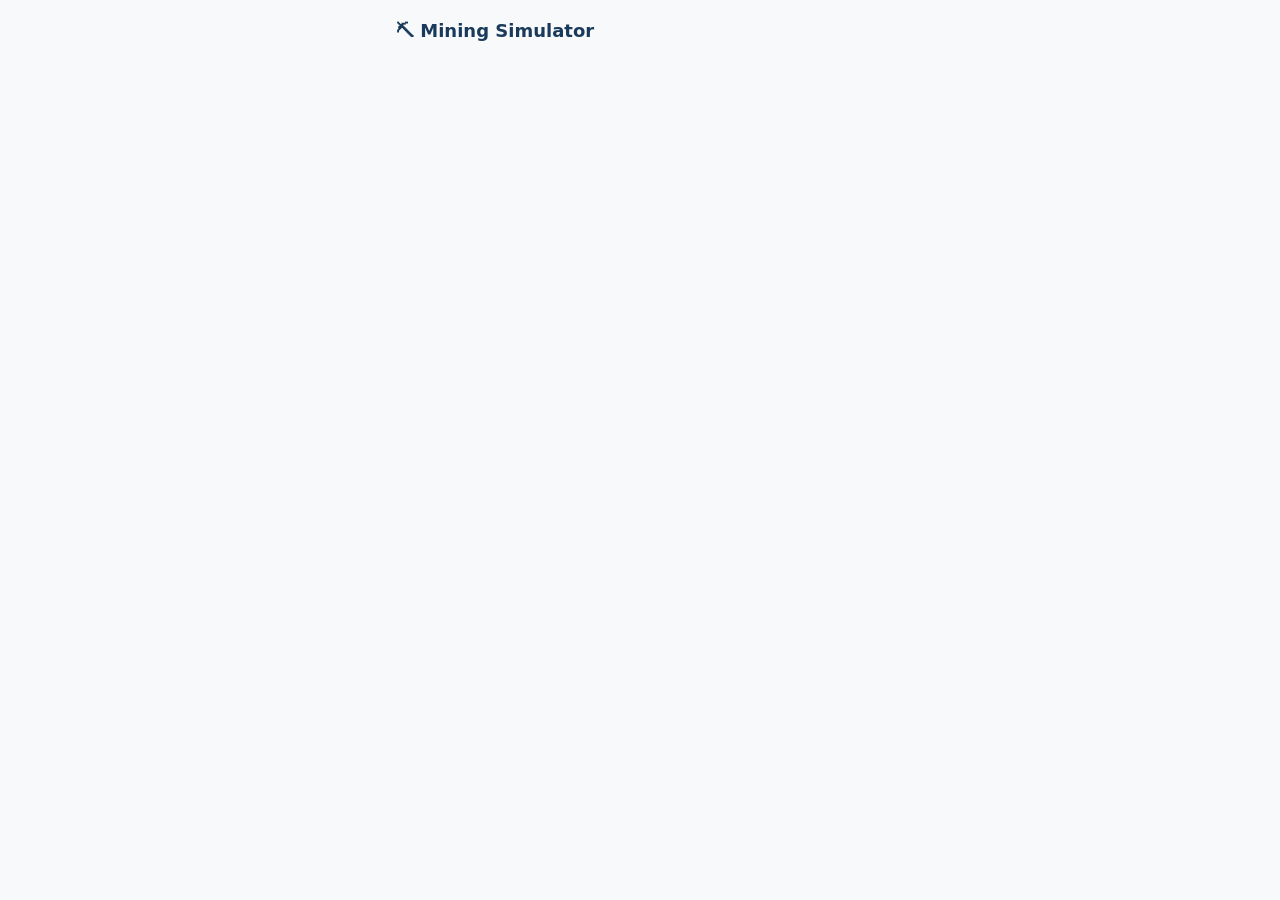
==== index.html @ 1a3811bf "Add files via upload" ====
<!doctype html>
<html lang="en">
<head>
<meta charset="utf-8">
<meta name="viewport" content="width=device-width,initial-scale=1">
<title>Mining Simulator</title>
<link rel="stylesheet" href="style.css">
</head>
<body class="student">
<main class="wrap">
  <header class="top"><div class="brand">⛏ Mining Simulator</div><div id="who" class="who"></div></header>

  <div id="banner" class="banner hidden"></div>

  <section id="join" class="card hidden">
    <h1>Join the mining race</h1>
    <p style="margin:0 0 12px;color:#6c757d">Pick a nickname. Your teacher will see it on the big screen.</p>
    <form id="joinForm">
      <input id="nick" maxlength="20" autocomplete="off" placeholder="Nickname" aria-label="Nickname" required>
      <button class="btn block" type="submit">Start mining</button>
    </form>
  </section>

  <section id="play" class="hidden">
    <div id="status" class="status"></div>
    <div id="practiceBar" class="tabs hidden"></div>

    <div id="rule" class="card rule hidden"></div>

    <div id="sideBox" class="card hidden">
      <h2>Round 2: which side are you on?</h2>
      <div class="seg">
        <button type="button" class="btn ghost" data-side="odd">Odd nonces</button>
        <button type="button" class="btn ghost" data-side="even">Even nonces</button>
      </div>
    </div>

    <form id="tryForm" class="card" autocomplete="off" novalidate>
      <label for="nonce">Try a nonce</label>
      <div class="row">
        <input id="nonce" inputmode="numeric" pattern="[0-9]*" maxlength="7" placeholder="e.g. 7" aria-label="Nonce">
        <button class="btn" id="tryBtn" type="submit">Compute hash</button>
      </div>
      <div id="result" aria-live="polite"></div>
      <button type="button" id="submitBtn" class="btn gold block hidden"></button>
      <div id="note" class="note"></div>
    </form>

    <div class="card" id="triesCard">
      <h2>Your tries <span id="count" style="color:#6c757d;font-weight:400"></span></h2>
      <div id="tries" class="chips"></div>
    </div>
  </section>
</main>
<script type="module" src="student.js"></script>
</body>
</html>
---- style.css ----
:root{--navy:#1a3a5c;--blue:#1b6ca8;--gold:#d4720a;--purple:#5a189a;--green:#1e7b4b;--red:#c0392b;--ink:#212529;--mute:#6c757d;--line:#dee2e6;--bg:#f8f9fa;--card:#fff}
*{box-sizing:border-box}
html{-webkit-text-size-adjust:100%}
body{margin:0;background:var(--bg);color:var(--ink);font:16px/1.45 system-ui,-apple-system,"Segoe UI",Roboto,Helvetica,Arial,sans-serif}
.hidden{display:none!important}
.wrap{max-width:520px;margin:0 auto;padding:12px 14px 40px}
.top{display:flex;justify-content:space-between;align-items:center;padding:6px 2px 10px}
.brand{font-weight:800;color:var(--navy);font-size:18px}
.who{font-size:14px;color:var(--mute)}
.who button{background:none;border:0;color:var(--blue);text-decoration:underline;font:inherit;cursor:pointer;padding:0 0 0 6px}
h1{font-size:22px;margin:0 0 6px;color:var(--navy)}
h2{font-size:15px;margin:0 0 8px;color:var(--navy)}
.card{background:var(--card);border:1px solid var(--line);border-radius:12px;padding:14px;margin:0 0 12px}
.status{border-radius:12px;padding:12px 14px;margin:0 0 12px;font-weight:700;background:#e8f4fd;color:var(--navy);border:1px solid #b9dcf3;display:flex;justify-content:space-between;gap:10px;align-items:center}
.status.wait{background:#fff3cd;border-color:#f1d98a;color:#7a5a00}
.status.closed{background:#eceff1;border-color:var(--line);color:var(--mute)}
.status .timer{font-variant-numeric:tabular-nums;font-size:20px}
.status .timer.low{color:var(--red)}
.rule .big{font-weight:800;color:var(--navy)}
.rule .formula{font-size:17px;margin:2px 0 6px;font-weight:700;color:var(--navy)}
.rule .target{color:var(--blue);font-weight:700}
.rule .ex{color:var(--mute);font-size:14px;margin-top:6px}
label{display:block;font-weight:700;margin-bottom:6px;color:var(--navy)}
input[type=text],input[type=number],input:not([type]){width:100%;font:inherit;padding:12px 12px;border:2px solid var(--line);border-radius:10px;background:#fff}
input:focus{outline:none;border-color:var(--blue)}
.row{display:flex;gap:8px}
.row input{flex:1;min-width:0;font-size:22px;font-weight:700;text-align:center}
.btn{font:inherit;font-weight:700;border:0;border-radius:10px;padding:12px 16px;cursor:pointer;color:#fff;background:var(--blue)}
.btn:disabled{opacity:.45;cursor:not-allowed}
.btn.gold{background:var(--gold)}
.btn.green{background:var(--green)}
.btn.ghost{background:#fff;color:var(--navy);border:2px solid var(--line)}
.btn.block{width:100%;margin-top:10px;font-size:18px;padding:14px}
.result{margin-top:12px;border-radius:10px;padding:12px;background:#f1f3f5}
.result .work{font-size:18px;font-weight:700;color:var(--navy)}
.result .step{color:var(--mute);margin:2px 0 8px}
.result .verdict{font-weight:800;font-size:18px}
.result.ok{background:#d8f3dc}.result.ok .verdict{color:var(--green)}
.result.bad{background:#fdecea}.result.bad .verdict{color:var(--red)}
.note{margin-top:10px;font-size:14px;color:var(--mute)}
.note.warn{color:#8a5a00;font-weight:700}
.note.good{color:var(--green);font-weight:700}
.chips{display:flex;flex-wrap:wrap;gap:6px}
.chip{border-radius:999px;padding:4px 10px;font-size:14px;font-weight:700;background:#fdecea;color:var(--red)}
.chip.ok{background:#d8f3dc;color:var(--green)}
.seg{display:flex;gap:8px}
.seg button{flex:1}
.seg .on{background:var(--purple);color:#fff;border-color:var(--purple)}
.tabs{display:flex;gap:6px;margin-bottom:12px}
.tabs button{flex:1;padding:10px 6px}
.tabs .on{background:var(--navy);color:#fff;border-color:var(--navy)}
.banner{font-size:14px;padding:10px 12px;border-radius:10px;background:#fff3cd;color:#7a5a00;margin-bottom:12px}

/* ---------- teacher dashboard ---------- */
body.host .wrap{max-width:1180px}
.hgrid{display:grid;grid-template-columns:340px 1fr;gap:16px;align-items:start}
@media(max-width:900px){.hgrid{grid-template-columns:1fr}}
.qrbox{text-align:center}
.qrbox svg{width:100%;max-width:300px;height:auto;display:block;margin:0 auto 8px;border:1px solid var(--line);border-radius:10px}
.qrbox .url{word-break:break-all;font-size:13px;color:var(--mute)}
.qrbox .code{font-size:26px;font-weight:800;letter-spacing:3px;color:var(--navy)}
.ctrl{display:grid;grid-template-columns:1fr 1fr;gap:8px}
.ctrl .btn{padding:12px 8px}
.ctrl .btn.live{outline:4px solid #ffd27a}
.bigtimer{font-size:54px;font-weight:800;text-align:center;font-variant-numeric:tabular-nums;color:var(--navy)}
.bigtimer.low{color:var(--red)}
.bigtimer small{display:block;font-size:15px;font-weight:700;color:var(--mute)}
table{width:100%;border-collapse:collapse;font-size:17px}
th,td{padding:8px 10px;text-align:left;border-bottom:1px solid var(--line)}
th{font-size:13px;text-transform:uppercase;letter-spacing:.04em;color:var(--mute)}
tr.win td{background:#fff6dc;font-weight:800}
tr.bad td{color:var(--red);background:#fff5f4}
td.num{font-variant-numeric:tabular-nums}
.sum{display:flex;flex-wrap:wrap;gap:8px;margin:0 0 10px}
.pill{background:#eef3f8;border-radius:999px;padding:6px 12px;font-weight:700;color:var(--navy)}
.pill.g{background:#d8f3dc;color:var(--green)}
.empty{color:var(--mute);padding:20px 4px;text-align:center}
.key{font-size:14px;color:var(--mute);margin-top:10px}
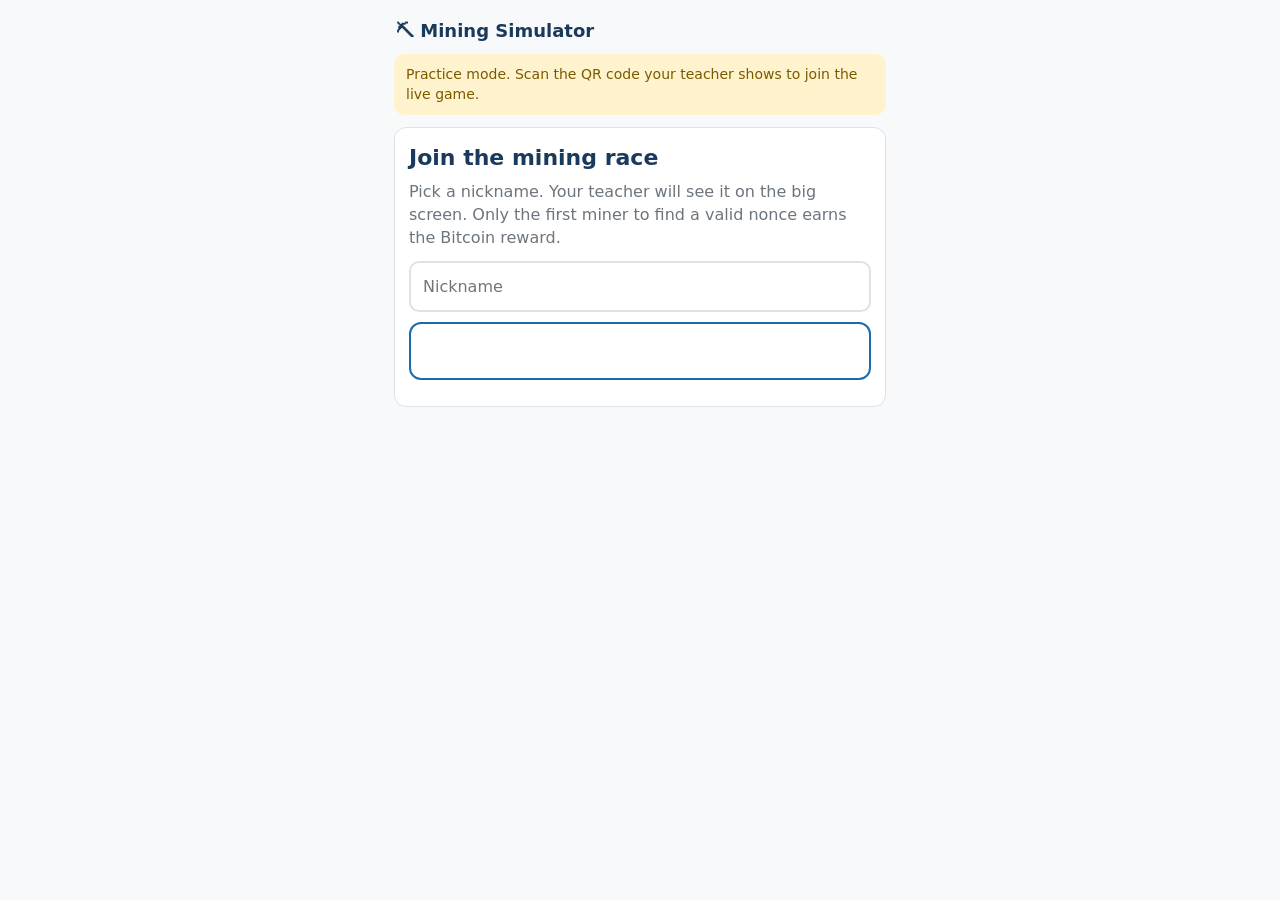
==== commit 4e413423: "Add files via upload" ====
--- a/index.html
+++ b/index.html
@@ -14,7 +14,7 @@
 
   <section id="join" class="card hidden">
     <h1>Join the mining race</h1>
-    <p style="margin:0 0 12px;color:#6c757d">Pick a nickname. Your teacher will see it on the big screen.</p>
+    <p style="margin:0 0 12px;color:#6c757d">Pick a nickname. Your teacher will see it on the big screen. Only the first miner to find a valid nonce earns the Bitcoin reward.</p>
     <form id="joinForm">
       <input id="nick" maxlength="20" autocomplete="off" placeholder="Nickname" aria-label="Nickname" required>
       <button class="btn block" type="submit">Start mining</button>
@@ -24,8 +24,12 @@
   <section id="play" class="hidden">
     <div id="status" class="status"></div>
     <div id="practiceBar" class="tabs hidden"></div>
+    <div id="lobbyMsg" class="card hidden" style="text-align:center;color:#6c757d">Keep this page open. The teacher will start the first round soon.</div>
 
-    <div id="rule" class="card rule hidden"></div>
+    <div id="winnerBox" class="winner hidden"></div>
+    <div id="taskBox" class="task hidden"></div>
+    <div id="blockMount"></div>
+    <div id="result" aria-live="polite"></div>
 
     <div id="sideBox" class="card hidden">
       <h2>Round 2: which side are you on?</h2>
@@ -35,16 +39,8 @@
       </div>
     </div>
 
-    <form id="tryForm" class="card" autocomplete="off" novalidate>
-      <label for="nonce">Try a nonce</label>
-      <div class="row">
-        <input id="nonce" inputmode="numeric" pattern="[0-9]*" maxlength="7" placeholder="e.g. 7" aria-label="Nonce">
-        <button class="btn" id="tryBtn" type="submit">Compute hash</button>
-      </div>
-      <div id="result" aria-live="polite"></div>
-      <button type="button" id="submitBtn" class="btn gold block hidden"></button>
-      <div id="note" class="note"></div>
-    </form>
+    <button type="button" id="submitBtn" class="btn gold block hidden"></button>
+    <div id="note" class="note"></div>
 
     <div class="card" id="triesCard">
       <h2>Your tries <span id="count" style="color:#6c757d;font-weight:400"></span></h2>
@@ -52,6 +48,10 @@
     </div>
   </section>
 </main>
-<script type="module" src="student.js"></script>
+<script>
+function scriptFailed(){var b=document.getElementById('banner');b.className='banner';b.innerHTML='The page scripts failed to load, so nothing can run. Open <a href="debug.html"><b>debug.html</b></a> to see exactly what is wrong.';}
+setTimeout(function(){var j=document.getElementById('join'),p=document.getElementById('play');if(j.classList.contains('hidden')&&p.classList.contains('hidden'))scriptFailed();},3000);
+</script>
+<script type="module" src="student.js" onerror="scriptFailed()"></script>
 </body>
 </html>
--- a/style.css
+++ b/style.css
@@ -51,28 +51,103 @@
 .tabs .on{background:var(--navy);color:#fff;border-color:var(--navy)}
 .banner{font-size:14px;padding:10px 12px;border-radius:10px;background:#fff3cd;color:#7a5a00;margin-bottom:12px}
 
+/* ---------- block card (students + teacher) ---------- */
+.mono{font-family:ui-monospace,SFMono-Regular,Menlo,Consolas,monospace}
+.block{background:#fff;border:2px solid var(--blue);border-radius:12px;overflow:hidden;margin:0 0 12px}
+.block.tampered{border-color:var(--red)}
+.bhead{display:flex;justify-content:space-between;gap:8px;align-items:center;background:var(--blue);color:#fff;padding:10px 12px;font-weight:800}
+.block.tampered .bhead{background:var(--red)}
+.bhead small{font-weight:600;opacity:.8;margin-left:4px}
+.btag{font-size:13px;font-weight:700;background:rgba(255,255,255,.18);border-radius:999px;padding:3px 10px;white-space:nowrap}
+.brow{display:flex;gap:10px;padding:8px 12px;border-top:1px solid var(--line);align-items:flex-start}
+.bl{flex:0 0 108px;font-size:13px;font-weight:700;color:var(--mute);padding-top:2px}
+.bv{flex:1;min-width:0;word-break:break-word}
+.bv .changed{background:#fdecea;color:var(--red);border-radius:4px;padding:0 4px}
+.tx{font-size:14px;color:#495057}
+.tx.edited{color:var(--red);background:#fdecea;border-radius:4px;padding:0 4px}
+.tx em{font-style:normal;font-size:12px;font-weight:800;text-transform:uppercase}
+.more{font-size:13px;color:var(--mute)}
+.brow.data{background:#fff3cd}
+.bigdata{font-size:24px;font-weight:800;color:var(--gold);margin-right:8px}
+.brow.data small{color:#7a5a00}
+.brow.nonce{background:#eef6fd}
+.nform{display:flex;gap:8px}
+.nform input{flex:1;min-width:0;font-size:22px;font-weight:700;text-align:center;padding:10px}
+.ph{color:var(--mute);font-style:italic}
+.brow.hash{background:#f1f3f5}
+.formula{font-size:14px;font-weight:700;color:var(--navy)}
+.hashval{font:800 34px/1.1 ui-monospace,SFMono-Regular,Menlo,Consolas,monospace;margin:4px 0;color:var(--navy)}
+.hashval.ok{color:var(--green)}.hashval.bad{color:var(--red)}
+.hashwork{font-size:14px;color:var(--mute)}
+.breward{padding:10px 12px;background:#fff8e6;border-top:1px solid var(--line);font-size:14px;color:#7a5a00}
+.verdict{margin:0 0 12px;padding:10px 12px;border-radius:10px;font-weight:800}
+.verdict.ok{background:#d8f3dc;color:var(--green)}.verdict.bad{background:#fdecea;color:var(--red)}
+.winner{margin:0 0 12px;padding:12px 14px;border-radius:12px;background:#fff6dc;border:2px solid #f5c542;font-weight:700;color:#7a5a00}
+.winner b{color:var(--navy)}
+.task{margin:0 0 12px;padding:12px 14px;border-radius:12px;background:#e8f4fd;border:1px solid #b9dcf3;color:var(--navy);font-weight:700}
+.balance{font-weight:800;color:var(--gold)}
+
 /* ---------- teacher dashboard ---------- */
-body.host .wrap{max-width:1180px}
-.hgrid{display:grid;grid-template-columns:340px 1fr;gap:16px;align-items:start}
-@media(max-width:900px){.hgrid{grid-template-columns:1fr}}
-.qrbox{text-align:center}
-.qrbox svg{width:100%;max-width:300px;height:auto;display:block;margin:0 auto 8px;border:1px solid var(--line);border-radius:10px}
-.qrbox .url{word-break:break-all;font-size:13px;color:var(--mute)}
-.qrbox .code{font-size:26px;font-weight:800;letter-spacing:3px;color:var(--navy)}
-.ctrl{display:grid;grid-template-columns:1fr 1fr;gap:8px}
-.ctrl .btn{padding:12px 8px}
-.ctrl .btn.live{outline:4px solid #ffd27a}
-.bigtimer{font-size:54px;font-weight:800;text-align:center;font-variant-numeric:tabular-nums;color:var(--navy)}
+body.host .wrap{max-width:1500px}
+body.host .top{padding-bottom:6px}
+.codechip{background:#eef3f8;border-radius:999px;padding:4px 12px;font-weight:800;letter-spacing:2px;color:var(--navy);margin-right:8px}
+.toprow{display:grid;grid-template-columns:330px 1fr;gap:14px;align-items:start;margin-bottom:12px}
+@media(max-width:900px){.toprow{grid-template-columns:1fr}}
+.qrbox{display:flex;gap:24px;align-items:center;justify-content:center;flex-wrap:wrap;padding:16px}
+.qrbox .qrimg{width:250px;flex:0 0 250px}
+.qrbox svg{width:100%;height:auto;display:block;border:1px solid var(--line);border-radius:10px}
+.qrbox .qrtext{max-width:420px}
+.qrbox .qrtext h2{font-size:26px;margin:0 0 6px}
+.qrbox .url{word-break:break-all;font-size:14px;color:var(--mute);margin-top:6px}
+.qrbox .code{font-size:34px;font-weight:800;letter-spacing:4px;color:var(--navy)}
+.qrbox .hint{margin-top:10px;color:var(--ink);font-size:17px}
+.bigtimer{font-size:44px;font-weight:800;text-align:center;font-variant-numeric:tabular-nums;color:var(--navy);line-height:1.1}
 .bigtimer.low{color:var(--red)}
-.bigtimer small{display:block;font-size:15px;font-weight:700;color:var(--mute)}
+.bigtimer small{display:block;font-size:14px;font-weight:700;color:var(--mute)}
+.rrow{display:grid;grid-template-columns:1fr 78px 64px;gap:6px;margin-top:8px}
+.rrow .btn{padding:10px 6px;font-size:15px}
+.rrow .rsel.on{outline:3px solid #ffd27a;background:var(--navy);color:#fff;border-color:var(--navy)}
+.rrow .rstart{background:var(--green)}
+.rrow .rend{background:var(--red)}
+.rrow .rdone{font-size:11px;text-align:center;color:var(--mute);grid-column:1/-1;margin-top:-2px}
+.sum{display:flex;flex-wrap:wrap;gap:8px;margin:0 0 10px}
+.pill{background:#eef3f8;border-radius:999px;padding:6px 12px;font-weight:700;color:var(--navy);font-size:15px}
+.pill.g{background:#d8f3dc;color:var(--green)}
+.pill.y{background:#fff6dc;color:#7a5a00}
+.blockhost{padding:10px}
+.blockhost .block{margin:0}
+.blockhost .bhead{font-size:17px;padding:7px 12px}
+.blockhost .bl{flex-basis:92px;font-size:12px}
+.blockhost .bv{font-size:15px}
+.blockhost .tx{font-size:13px}
+.blockhost .brow{padding:5px 10px}
+.blockhost .hashval{font-size:24px;margin:2px 0}
+.blockhost .bigdata{font-size:22px}
+.blockhost .breward{padding:6px 12px;font-size:13px}
+.blockhost .task,.blockhost .winner{margin:0 0 8px;padding:8px 12px;font-size:15px}
+.bgrid{display:grid;grid-template-columns:1fr 1fr}
+.bgrid>div:first-child{border-right:1px solid var(--line)}
+@media(max-width:900px){.bgrid{grid-template-columns:1fr}.bgrid>div:first-child{border-right:0}}
+.lobbymsg{padding:40px 10px;text-align:center;color:var(--mute);font-size:20px}
+.board{margin-bottom:0}
+.board h2{font-size:18px;margin:0 0 8px}
 table{width:100%;border-collapse:collapse;font-size:17px}
-th,td{padding:8px 10px;text-align:left;border-bottom:1px solid var(--line)}
-th{font-size:13px;text-transform:uppercase;letter-spacing:.04em;color:var(--mute)}
-tr.win td{background:#fff6dc;font-weight:800}
-tr.bad td{color:var(--red);background:#fff5f4}
-td.num{font-variant-numeric:tabular-nums}
-.sum{display:flex;flex-wrap:wrap;gap:8px;margin:0 0 10px}
-.pill{background:#eef3f8;border-radius:999px;padding:6px 12px;font-weight:700;color:var(--navy)}
-.pill.g{background:#d8f3dc;color:var(--green)}
-.empty{color:var(--mute);padding:20px 4px;text-align:center}
+th,td{padding:6px 10px;text-align:left;border-bottom:1px solid var(--line)}
+th{font-size:13px;text-transform:uppercase;letter-spacing:.04em;color:var(--mute);position:sticky;top:0;background:#fff}
+tr.lead td{background:#fff6dc;font-weight:800}
+td.num,th.num{font-variant-numeric:tabular-nums;text-align:right}
+.won{color:var(--green);font-weight:800}
+.late{color:#7a5a00}
+.none{color:#adb5bd}
+.btc{font-weight:800;color:var(--gold)}
+.empty{color:var(--mute);padding:18px 4px;text-align:center}
 .key{font-size:14px;color:var(--mute);margin-top:10px}
+
+/* lobby: who has joined */
+.players{flex:1 1 100%;border-top:1px solid var(--line);padding-top:12px;margin-top:4px;text-align:left}
+.players h3{margin:0 0 8px;font-size:16px;color:var(--navy)}
+.pchips{display:flex;flex-wrap:wrap;gap:8px}
+.pchip{display:inline-block;background:#fff;border:2px solid var(--line);border-bottom-width:4px;border-radius:10px;padding:4px 12px;font-weight:700;color:var(--navy);font-size:16px;animation:pop .25s ease-out}
+@keyframes pop{from{transform:scale(.7);opacity:0}to{transform:scale(1);opacity:1}}
+.boardhead{display:flex;justify-content:space-between;align-items:center;gap:10px;margin-bottom:8px}
+.boardhead h2{margin:0}
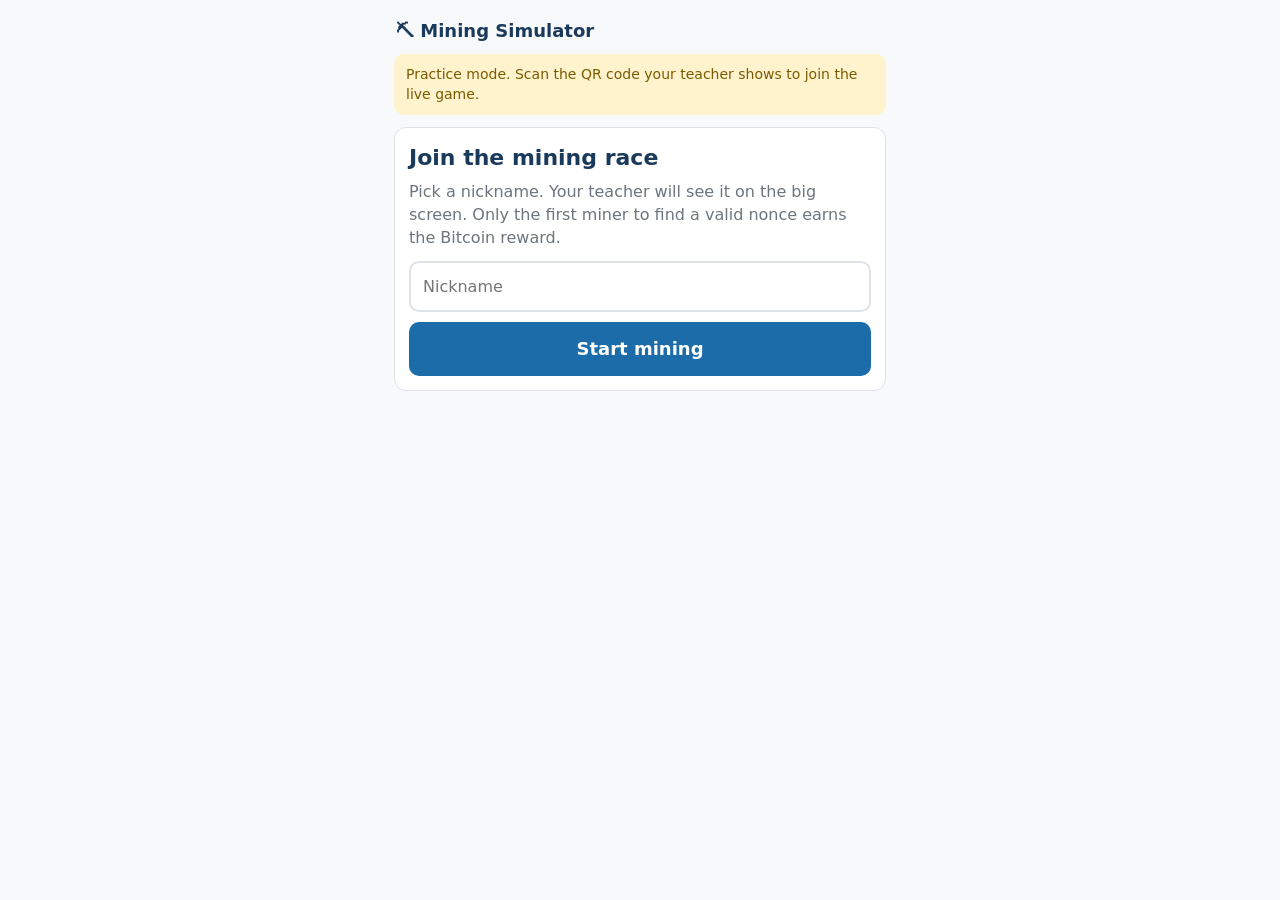
==== commit 8da94ea6: "Add files via upload" ====
--- a/index.html
+++ b/index.html
@@ -17,7 +17,7 @@
     <p style="margin:0 0 12px;color:#6c757d">Pick a nickname. Your teacher will see it on the big screen. Only the first miner to find a valid nonce earns the Bitcoin reward.</p>
     <form id="joinForm">
       <input id="nick" maxlength="20" autocomplete="off" placeholder="Nickname" aria-label="Nickname" required>
-      <button class="btn block" type="submit">Start mining</button>
+      <button class="btn wide" type="submit">Start mining</button>
     </form>
   </section>
 
@@ -39,7 +39,7 @@
       </div>
     </div>
 
-    <button type="button" id="submitBtn" class="btn gold block hidden"></button>
+    <button type="button" id="submitBtn" class="btn gold wide hidden"></button>
     <div id="note" class="note"></div>
 
     <div class="card" id="triesCard">
--- a/style.css
+++ b/style.css
@@ -30,7 +30,7 @@
 .btn.gold{background:var(--gold)}
 .btn.green{background:var(--green)}
 .btn.ghost{background:#fff;color:var(--navy);border:2px solid var(--line)}
-.btn.block{width:100%;margin-top:10px;font-size:18px;padding:14px}
+.btn.wide{width:100%;margin-top:10px;font-size:18px;padding:14px}
 .result{margin-top:12px;border-radius:10px;padding:12px;background:#f1f3f5}
 .result .work{font-size:18px;font-weight:700;color:var(--navy)}
 .result .step{color:var(--mute);margin:2px 0 8px}
